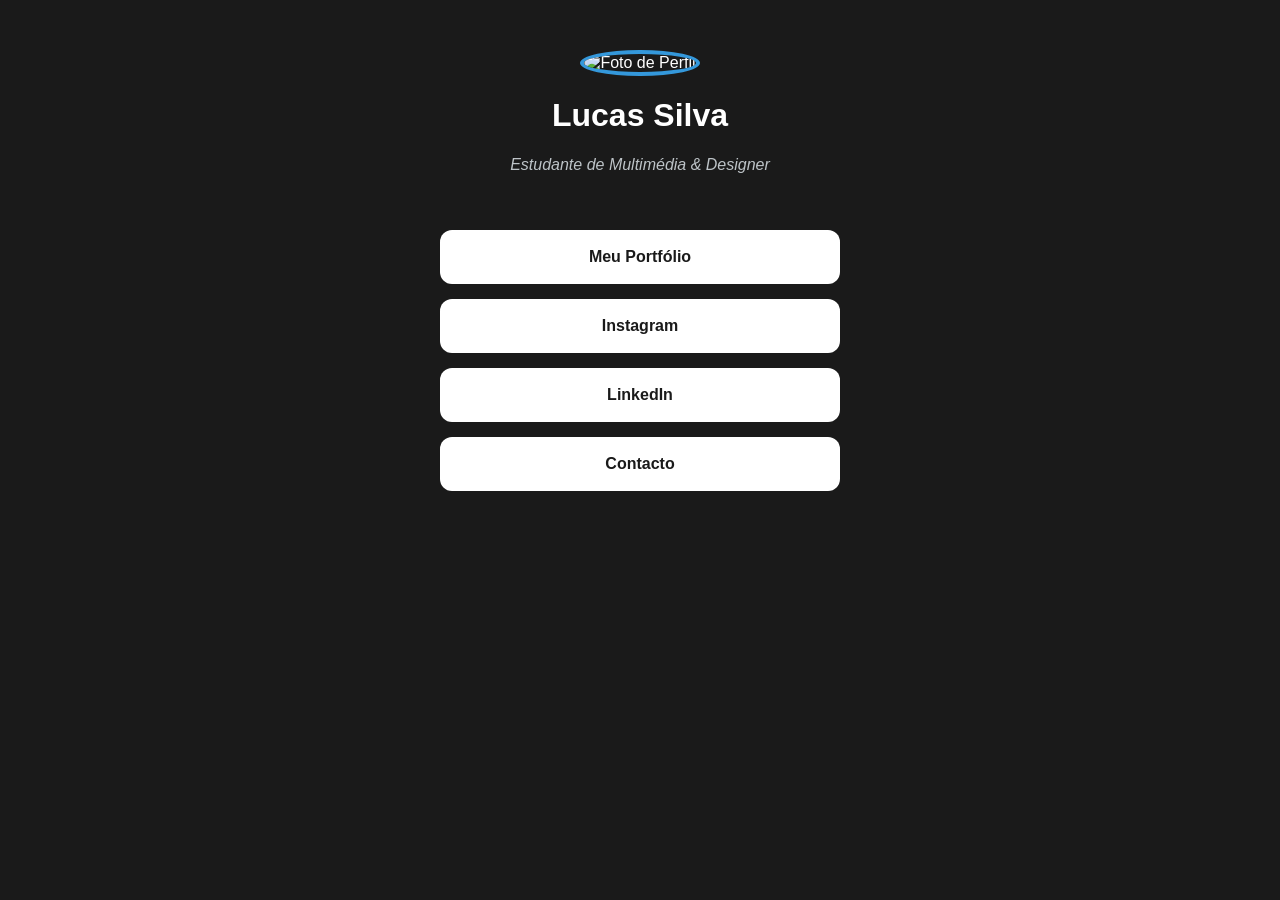
==== index.html @ 8da4ab3a "Add files via upload" ====
<!DOCTYPE html>
<html lang="pt">
<head>
    <meta charset="UTF-8">
    <meta name="viewport" content="width=device-width, initial-scale=1.0">
    <title>My Creative Hub</title>

    <link rel="stylesheet" href="style.css">
    
    <link rel="manifest" href="manifest.json">
    
    <meta name="theme-color" content="#1a1a1a">
</head>
<body>

    <header>
        <img src="assets/images/perfil.jpg" alt="Foto de Perfil" class="avatar">
        <h1>Lucas Silva</h1>
        <p class="bio">Estudante de Multimédia & Designer</p>
    </header>

    <main class="links-container">
        <a href="https://www.behance.net/teu-utilizador" target="_blank" class="btn">Meu Portfólio</a>
        <a href="https://instagram.com/teu-utilizador" target="_blank" class="btn">Instagram</a>
        <a href="https://linkedin.com/teu-utilizador" target="_blank" class="btn">LinkedIn</a>
        <a href="mailto:email@exemplo.com" class="btn">Contacto</a>
    </main>

    <script>
        if ('serviceWorker' in navigator) {
            navigator.serviceWorker.register('sw.js')
            .then(() => console.log("App pronta para uso!"));
        }
    </script>
</body>
</html>
---- style.css ----
/* Configurações gerais da página */
body {
    margin: 0;
    padding: 0;
    background-color: #1a1a1a; /* Cor de fundo escura (moderna) */
    color: white;
    font-family: 'Segoe UI', Tahoma, Geneva, Verdana, sans-serif;
    display: flex;
    flex-direction: column; /* Alinha elementos um por baixo do outro */
    align-items: center;    /* Centra horizontalmente */
    min-height: 100vh;
}

header {
    margin-top: 50px;
    text-align: center;
}

/* Transforma a foto quadrada em redonda */
.avatar {
    width: 150px;
    height: 150px;
    border-radius: 50%; /* O segredo do círculo */
    border: 4px solid #3498db; /* Moldura azul à volta da foto */
    object-fit: cover; /* Garante que a foto não fica esticada */
}

.bio {
    color: #bdc3c7;
    font-style: italic;
}

/* Contentor dos botões */
.links-container {
    width: 90%;
    max-width: 400px;
    margin-top: 40px;
}

/* Estilo dos botões (links) */
.btn {
    display: block;
    background-color: white;
    color: #1a1a1a;
    text-decoration: none; /* Remove o sublinhado */
    padding: 18px;
    margin-bottom: 15px;
    border-radius: 12px;   /* Cantos suaves */
    text-align: center;
    font-weight: bold;
    transition: 0.3s;      /* Suaviza a animação de toque */
}

/* Efeito quando o rato passa por cima (ou o dedo toca) */
.btn:hover {
    background-color: #3498db;
    color: white;
    transform: translateY(-3px); /* Pequeno salto para cima */
}
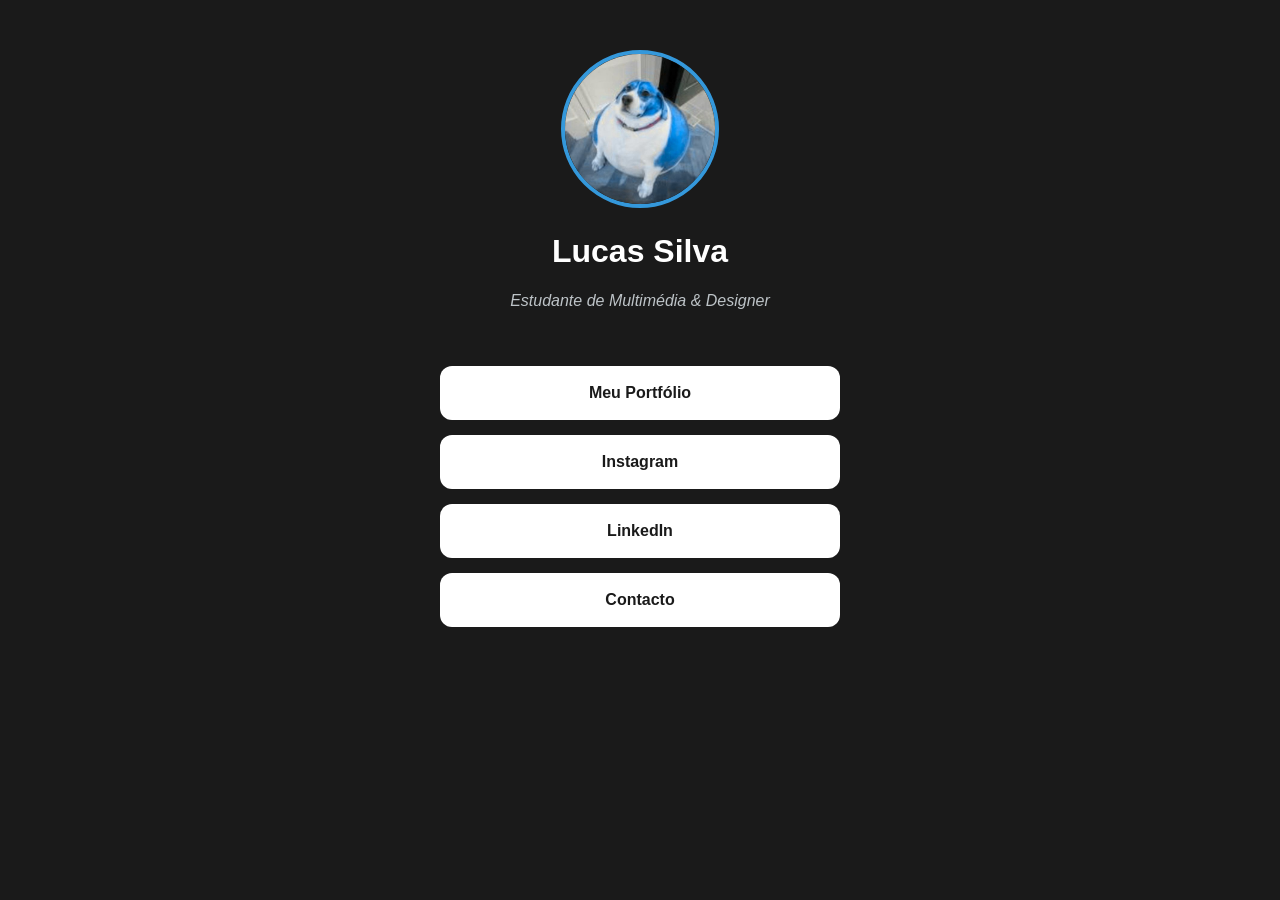
==== commit 4df07389: "Update index.html" ====
--- a/index.html
+++ b/index.html
@@ -20,7 +20,7 @@
     </header>
 
     <main class="links-container">
-        <a href="https://www.behance.net/teu-utilizador" target="_blank" class="btn">Meu Portfólio</a>
+        <a href="https://www.behance.net/jhonyjustino" target="_blank" class="btn">Meu Portfólio</a>
         <a href="https://instagram.com/teu-utilizador" target="_blank" class="btn">Instagram</a>
         <a href="https://linkedin.com/teu-utilizador" target="_blank" class="btn">LinkedIn</a>
         <a href="mailto:email@exemplo.com" class="btn">Contacto</a>
@@ -33,4 +33,4 @@
         }
     </script>
 </body>
-</html>+</html>
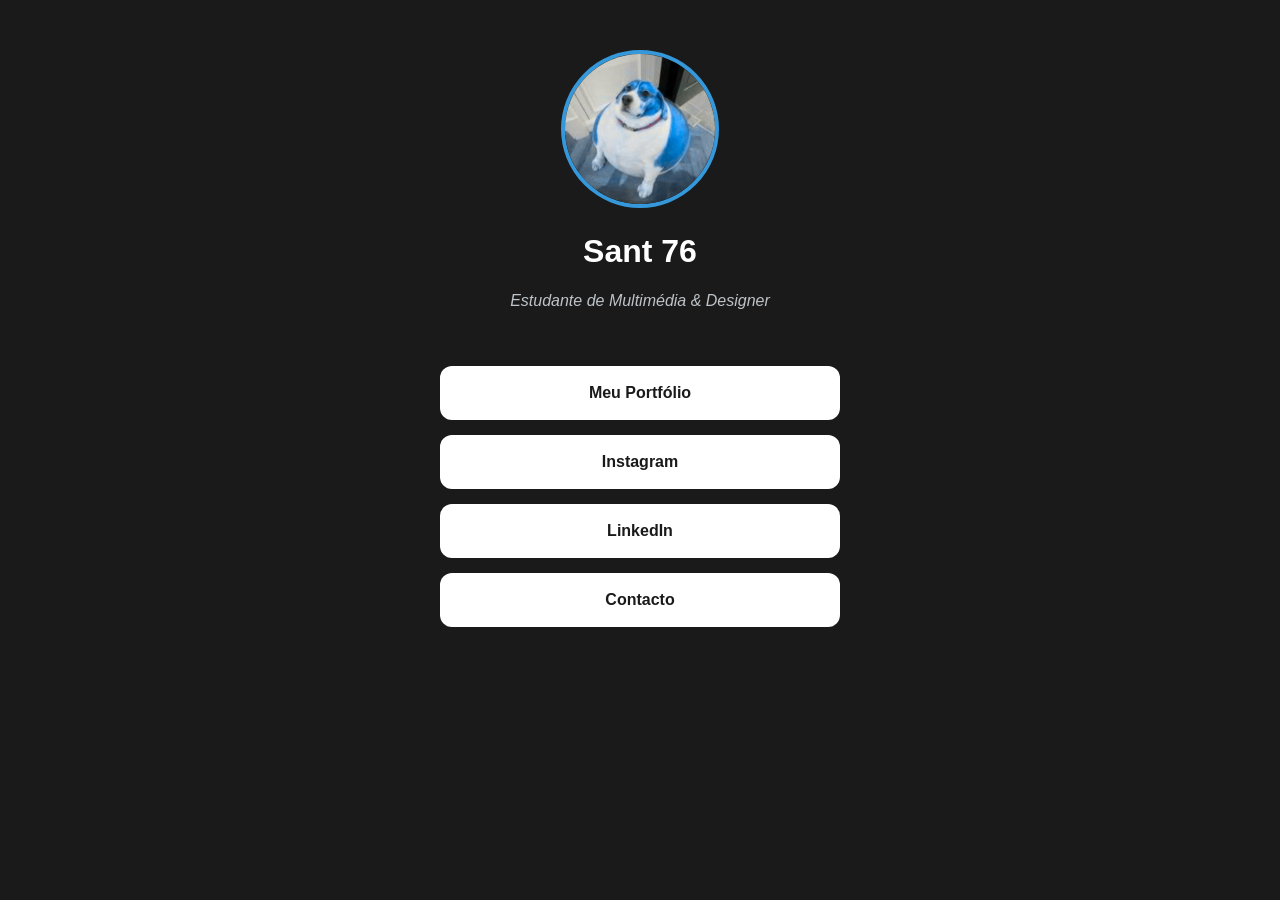
==== commit 2f7cdc3d: "Update index.html" ====
--- a/index.html
+++ b/index.html
@@ -15,15 +15,15 @@
 
     <header>
         <img src="assets/images/perfil.jpg" alt="Foto de Perfil" class="avatar">
-        <h1>Lucas Silva</h1>
+        <h1>Sant 76</h1>
         <p class="bio">Estudante de Multimédia & Designer</p>
     </header>
 
     <main class="links-container">
-        <a href="https://www.behance.net/jhonyjustino" target="_blank" class="btn">Meu Portfólio</a>
-        <a href="https://instagram.com/teu-utilizador" target="_blank" class="btn">Instagram</a>
-        <a href="https://linkedin.com/teu-utilizador" target="_blank" class="btn">LinkedIn</a>
-        <a href="mailto:email@exemplo.com" class="btn">Contacto</a>
+        <a href="https://www.behance.net/Tnas767" target="_blank" class="btn">Meu Portfólio</a>
+        <a href="https://www.instagram.com/snt67.photos/" target="_blank" class="btn">Instagram</a>
+        <a href="https://linkedin.com" target="_blank" class="btn">LinkedIn</a>
+        <a href="mailto:a31779@aecister.pt" class="btn">Contacto</a>
     </main>
 
     <script>
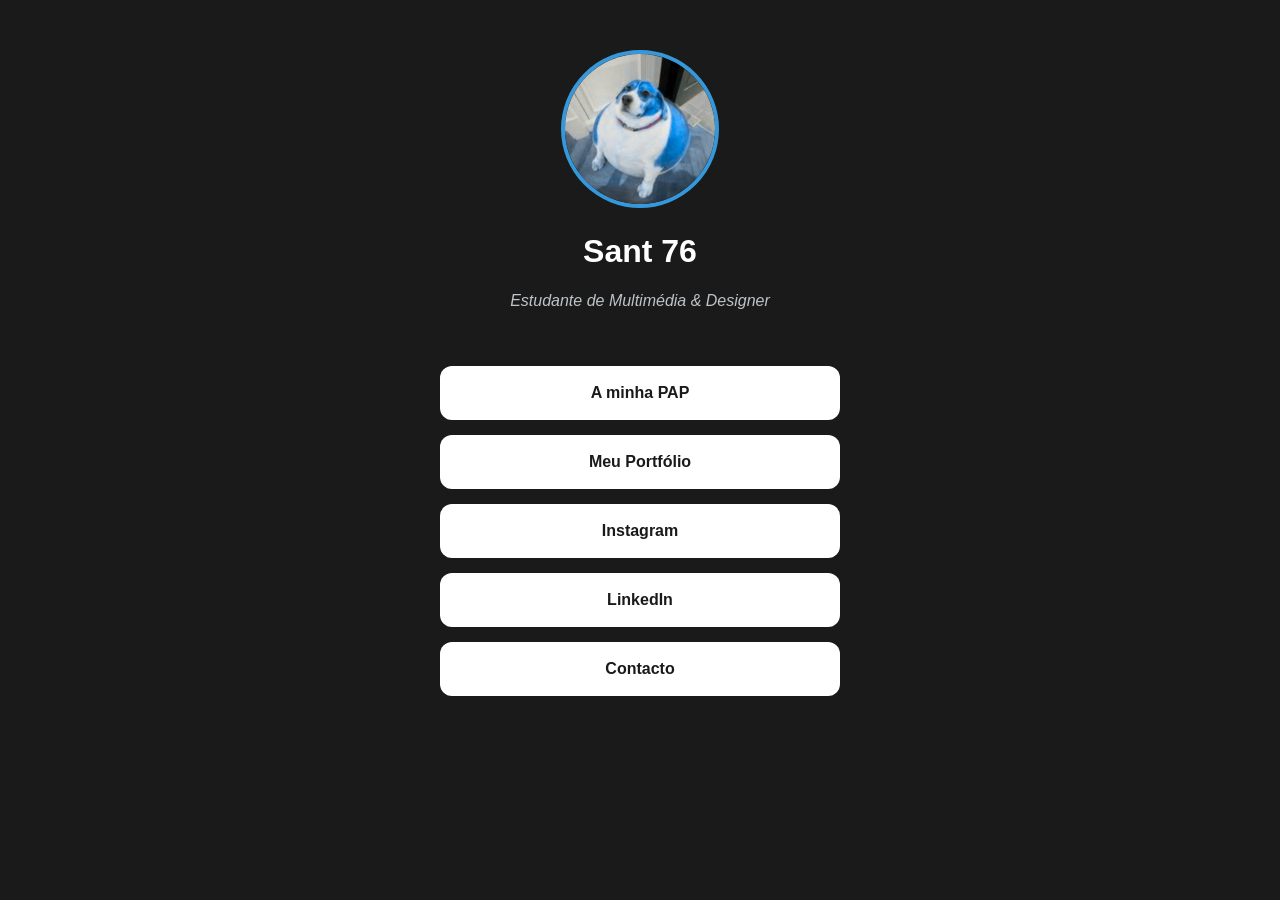
==== commit 21267737: "Update index.html" ====
--- a/index.html
+++ b/index.html
@@ -20,6 +20,7 @@
     </header>
 
     <main class="links-container">
+        <a href="pap.html" class="btn btn-pap">A minha PAP</a>
         <a href="https://www.behance.net/Tnas767" target="_blank" class="btn">Meu Portfólio</a>
         <a href="https://www.instagram.com/snt67.photos/" target="_blank" class="btn">Instagram</a>
         <a href="https://linkedin.com" target="_blank" class="btn">LinkedIn</a>
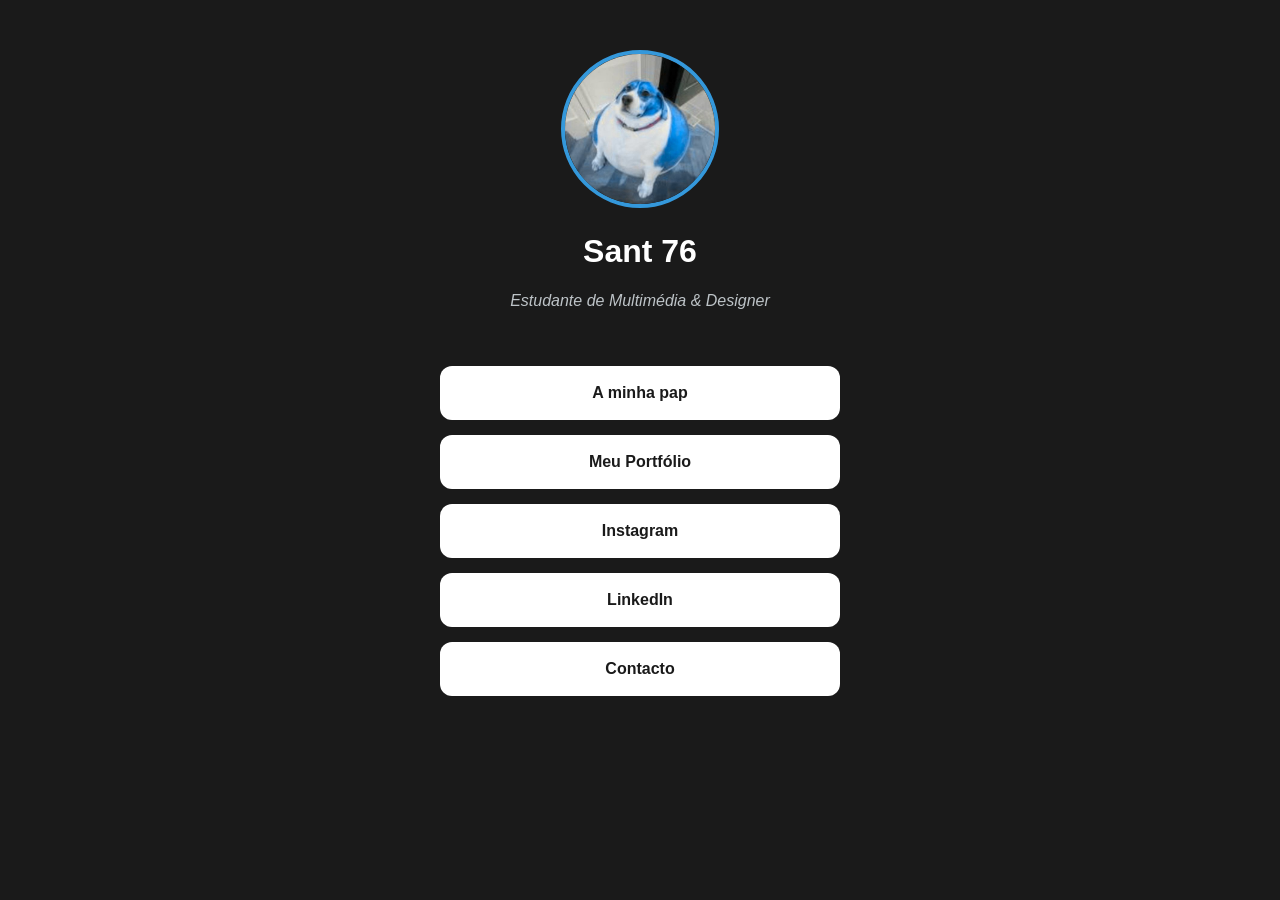
==== commit ff912c94: "Update index.html" ====
--- a/index.html
+++ b/index.html
@@ -20,7 +20,7 @@
     </header>
 
     <main class="links-container">
-        <a href="pap.html" class="btn btn-pap">A minha PAP</a>
+        <a href="pap.html" class="btn btn-pap">A minha pap</a>
         <a href="https://www.behance.net/Tnas767" target="_blank" class="btn">Meu Portfólio</a>
         <a href="https://www.instagram.com/snt67.photos/" target="_blank" class="btn">Instagram</a>
         <a href="https://linkedin.com" target="_blank" class="btn">LinkedIn</a>
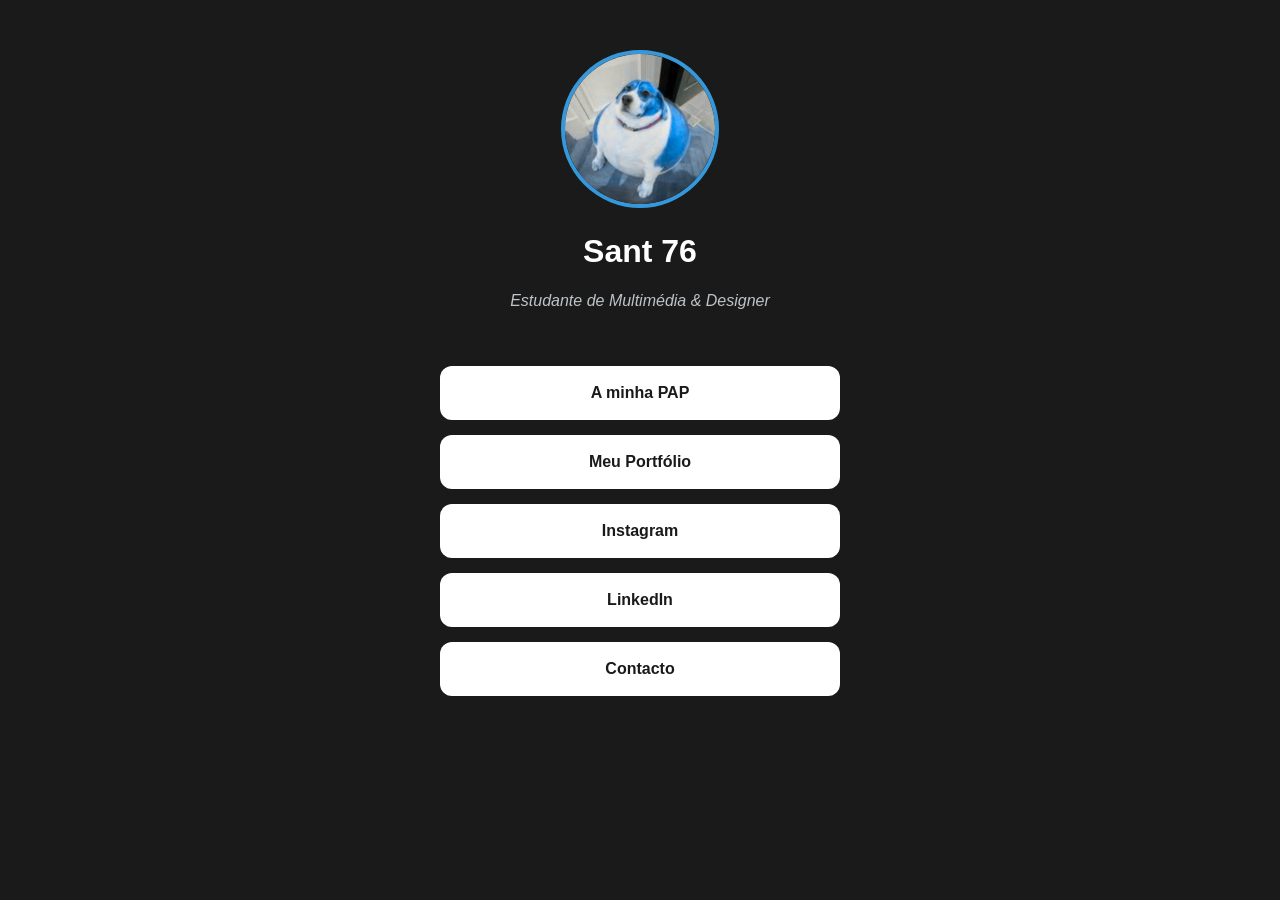
==== commit 50f07d93: "Correct link case for PAP.html" ====
--- a/index.html
+++ b/index.html
@@ -20,7 +20,7 @@
     </header>
 
     <main class="links-container">
-        <a href="pap.html" class="btn btn-pap">A minha pap</a>
+        <a href="PAP.html" class="btn btn-pap">A minha PAP</a>
         <a href="https://www.behance.net/Tnas767" target="_blank" class="btn">Meu Portfólio</a>
         <a href="https://www.instagram.com/snt67.photos/" target="_blank" class="btn">Instagram</a>
         <a href="https://linkedin.com" target="_blank" class="btn">LinkedIn</a>
